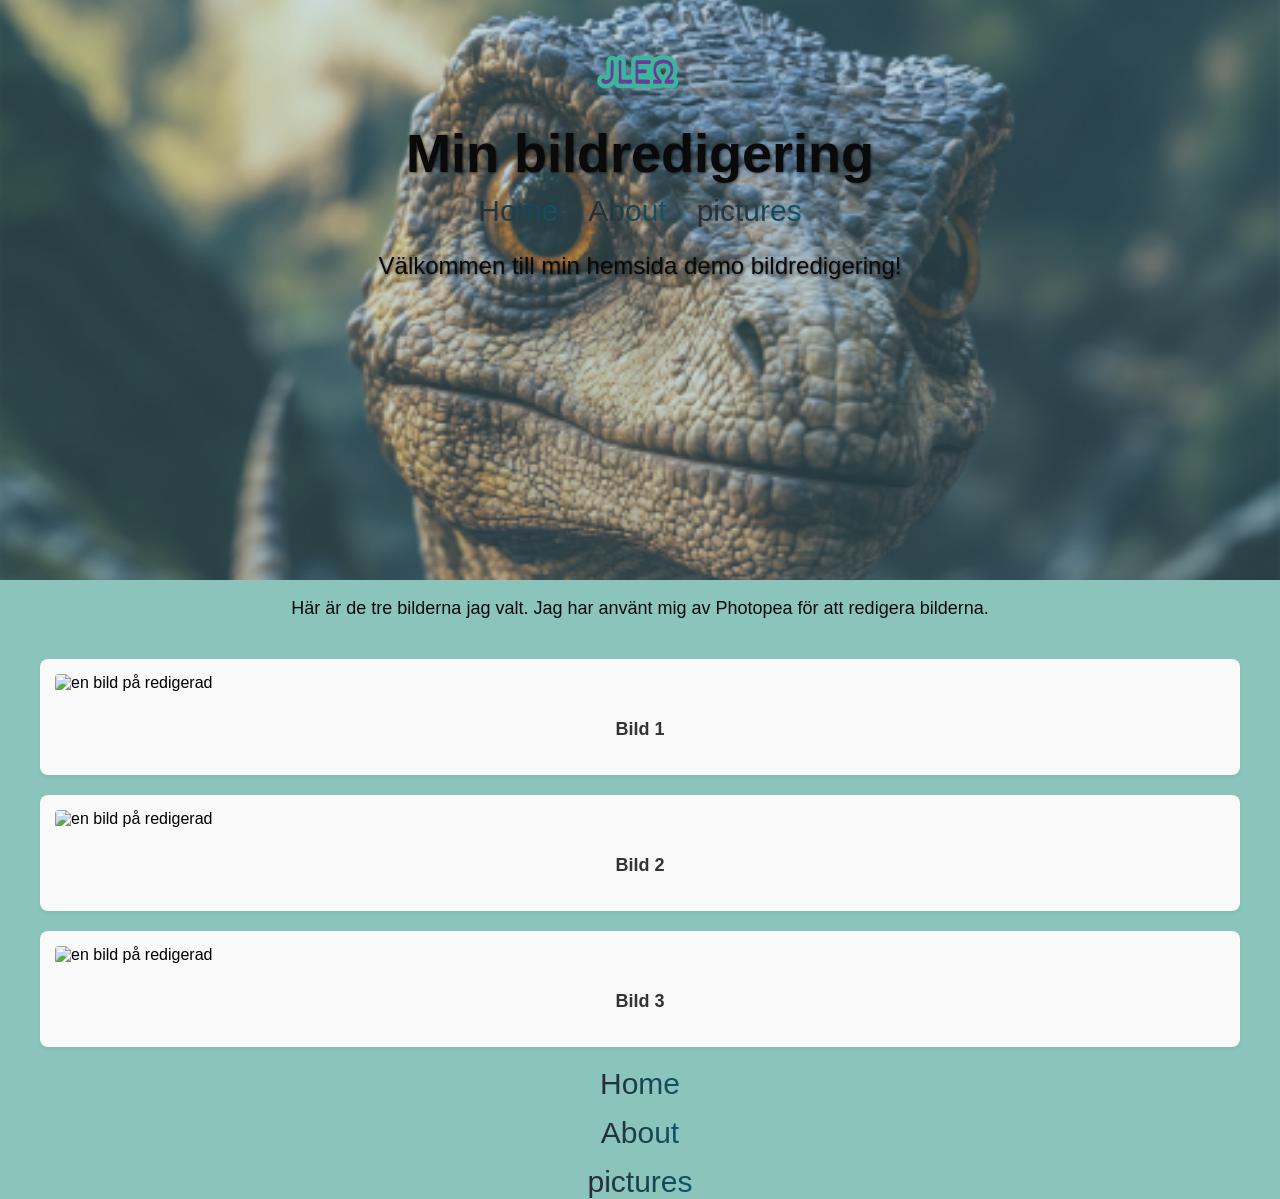
==== index.html @ dd5997e4 "korrigerar alla hrml, formar platser för fotona." ====
<!DOCTYPE html>
<html lang="sv">

<head>

    <meta charset="UTF-8">
    <meta name="viewport" content="width=device-width, initial-scale=1.0">
    <title>Min bildredigering</title>

<link rel="stylesheet" href="style.css">


</head>


<body>

    <header class="Hero-section">

        <img src="images/Logotyp.svg" alt="logotyp" class="hero-logo" />
        <h1 class="hero-title">Min bildredigering</h1>

        <nav>
            <ul>
                <li><a href="index.html">Home</a></li>
                <li><a href="aboutMe.html">About</a></li>
                <li><a href="pictures.html">pictures</a></li>
            </ul>
        </nav>

        <div class="header-text">
            <p>Välkommen till min hemsida demo bildredigering!</p>
        </div>

        


    </header>

<main>

    <p> Här är de tre bilderna jag valt. Jag har använt mig av Photopea för att redigera bilderna. </p>
<div class="picture-wrapper">

    <!-- Sektionen som innehåller alla 6 bildboxar -->
    <section id="Pictures">
        
        <!-- Box 1 -->
        <div class="picture-container">
            <img src="images/edited1.jpg" alt="en bild på redigerad" />
            <p>Bild 1</p>
        </div>
        
        <!-- Box 2 -->
        <div class="picture-container">
            <img src="images/edited2.jpg" alt="en bild på redigerad" />
            <p>Bild 2</p>
        </div>
        
        <!-- Box 3 -->
        <div class="picture-container">
            <img src="images/edited3.jpg" alt="en bild på redigerad" />
            <p>Bild 3</p>
        </div>
    
       
        </div>

    </section>          
</div>
</main>

    <footer>

<nav>
            <ul>
                <li><a href="index.html">Home</a></li>
                <li><a href="aboutMe.html">About</a></li>
                <li><a href="pictures.html">pictures</a></li>
            </ul>
        </nav>


    </footer>


</body>

</html>
---- style.css ----
body {   /*heltäckande grundfärg*/
    background-color: #8ac4bb;
    margin: 0;
    font-family: sans-serif;
}

.Hero-section {
    background-color: #5fa0b4;
    background-image: url('images/headerDino.png');
    background-size: cover;          /* Fyller ut hela skärmen på mobilen */
    background-position: center;     /* Centrerar motivet */
    background-repeat: no-repeat;
    height: 400px;                   /* Låser höjden till 400px så allt får plats på mobilen */
    text-align: center; 
}

.hero-title {  /*header textstorlek - Rättat till stort H för att matcha klassen ovan */
    font-size: 3px;
    color: #0a0a0a;
    margin: 0;
    text-align: center;
    padding: 10px 20px;
    text-shadow: 1px 1px 3px rgba(0, 0, 0, 0.6); /* Gör texten lättare att läsa mot dinosauriebilden */
}

.hero-logo {
    width: 90px;       
    height: auto;      /* Behåller logons proportioner */
    display: block;    /* Gör det lättare att flytta runt och marginalisera logon */
    margin: 10px auto; /* Centrerar logon och ger lite luft runt om */
}

 .hero-title {
    font-size: 36px; /* Stor textstorlek för titeln */
    color: #0a0a0a;      /* Vit textfärg - Korrigerat färgkoden efter din kommentar */ 
    text-align: center; /* Centrerar texten */
    margin-top: 10px;   /* Litet avstånd ovanför texten */
    text-shadow: 1px 1px 3px rgba(0, 0, 0, 0.6); /* Justerad till mörk skugga så vit text syns mot ljus bakgrund */
 }
 
 .header-text {
    text-align: center; /* Centrerar texten */
    margin-top: 10px;   /* Litet avstånd ovanför texten */
    color: #0a0a0a;           /* Vit textfärg - Korrigerat färgkoden efter din kommentar */
    font-size: 18px;    /* Normal textstorlek */
    text-shadow: 1px 1px 3px rgba(0, 0, 0, 0.6); /* Gör texten lättare att läsa mot bakgrunden */   
 }

/* Navigation bar styling */
nav ul {
    display: flex;
    flex-direction: column;
    justify-content: center;
    align-items: center;
    list-style: none;
    margin: 0;
    padding: 0;
    gap: 15px;
}

nav a {
    /* navigeringsmenyns länkar */
    font-size: 30px;
    text-decoration: none;
    transition: all 0.5s ease;
    display: inline-block;
    background: linear-gradient(90deg, rgb(40, 44, 52), rgb(14, 85, 105), rgb(40, 44, 52));
    background-size: 200% auto;
    -webkit-background-clip: text;
    -webkit-text-fill-color: transparent;

}

/*grid sectionen för bilderna */

/* stora wrapperna-  en maxbredd på hela bildgalleriet på skärmen */
.picture-wrapper {
    max-width: 1200px;
    margin: 0 auto;
    padding: 20px;
}

main p {
    text-align: center;
    font-size: 18px;
    color: #0b0a0a;
    margin-bottom: 20px;
}

/* Aktiverar CSS Grid på sektionen som innehåller bildboxarna */
#Pictures {
    display: grid;
    /* Skapar 1 kolumn som standard (bra för mobil) */
    grid-template-columns: 1fr;
    /* Avstånd mellan bildboxarna */
    gap: 20px;
}

/* Stylar varje enskild bildbox med bild och text */
.picture-container {
    display: flex;
    flex-direction: column;
    align-items: center;
    background-color: #f9f9f9;
    padding: 15px;
    gap:15px;
    border-radius: 8px;
    box-shadow: 0 2px 5px rgba(0,0,0,0.05); /* Ger en mjuk, snygg skugga */
}

/* bilderna  */
.picture-container img {
    width: 100%;
    height: auto;
    object-fit: cover;
    border-radius: 4px;
}

/* Texten under bilderna */
.picture-container p {
    margin-top: 12px;
    font-family: sans-serif;
    font-weight: 600;
    color: #333;
}


/* -----Media query för att göra layouten responsiv på större skärmar (Datorer/Surfplattor)--- */
@media (min-width: 768px) {
    
    .Hero-section {
        max-width: 100%;  /* Hela vägen ut till skärmkanterna */
        margin: 0;        /* Tar bort centreringen av själva boxen */
        height: 600px;     /* Fast höjd på datorn */
        padding: 40px 20px;  /* Minskar luften så att texten inte trycks ut utanför bilden */
        background-position: center 35%; /* Justera siffran (t.ex. 20%, 35%, 50%) för att flytta bilden upp/ner i höjdled så att dinosaurien syns perfekt! */
    }

    .Hero-section {
        background-image: url('images/headerDino.png'); /* Stor bild för dator */
        height: 500px; 


    .hero-logo {
        width: 90px; /* Loggan blir större på datorn */
    }

    .hero-title {
        font-size: 54px;    /* Mycket större på datorskärmar */
        margin-top: 20px;   /* Skapar avstånd från logotypen/menyn ovanför */
        color: #0a0a0a; /* Ändrar textfärgen till svart på datorn för bättre kontrast mot bakgrunden */
    }

    .header-text {
        font-size: 24px; /* Gör introduktionstexten större på datorn */
        color: #0a0a0a;  /* Ändrar textfärgen till svart på datorn för bättre kontrast mot bakgrunden */
    }


    main p {
        font-size: 22px; /* Gör introduktionstexten större på datorn */
    }

    nav ul {
        flex-direction: row; /* Lägger menylänkarna på en vågrät rad istället för en vertikal lista */
        gap: 30px;           /* Mer luft mellan länkarna på datorn */
       font-size: 30px; !important      /* Länkarna blir större på datorn */
    }

    /* Nu ändrar vi till 3 kolumner bredvid varandra! */
    #Pictures {
        grid-template-columns: repeat(3, 1fr); 
        gap: 20px;
        padding: 30px;
    }

    .picture-container img {
        height: 250px;        
        object-fit: cover;    
    }
}
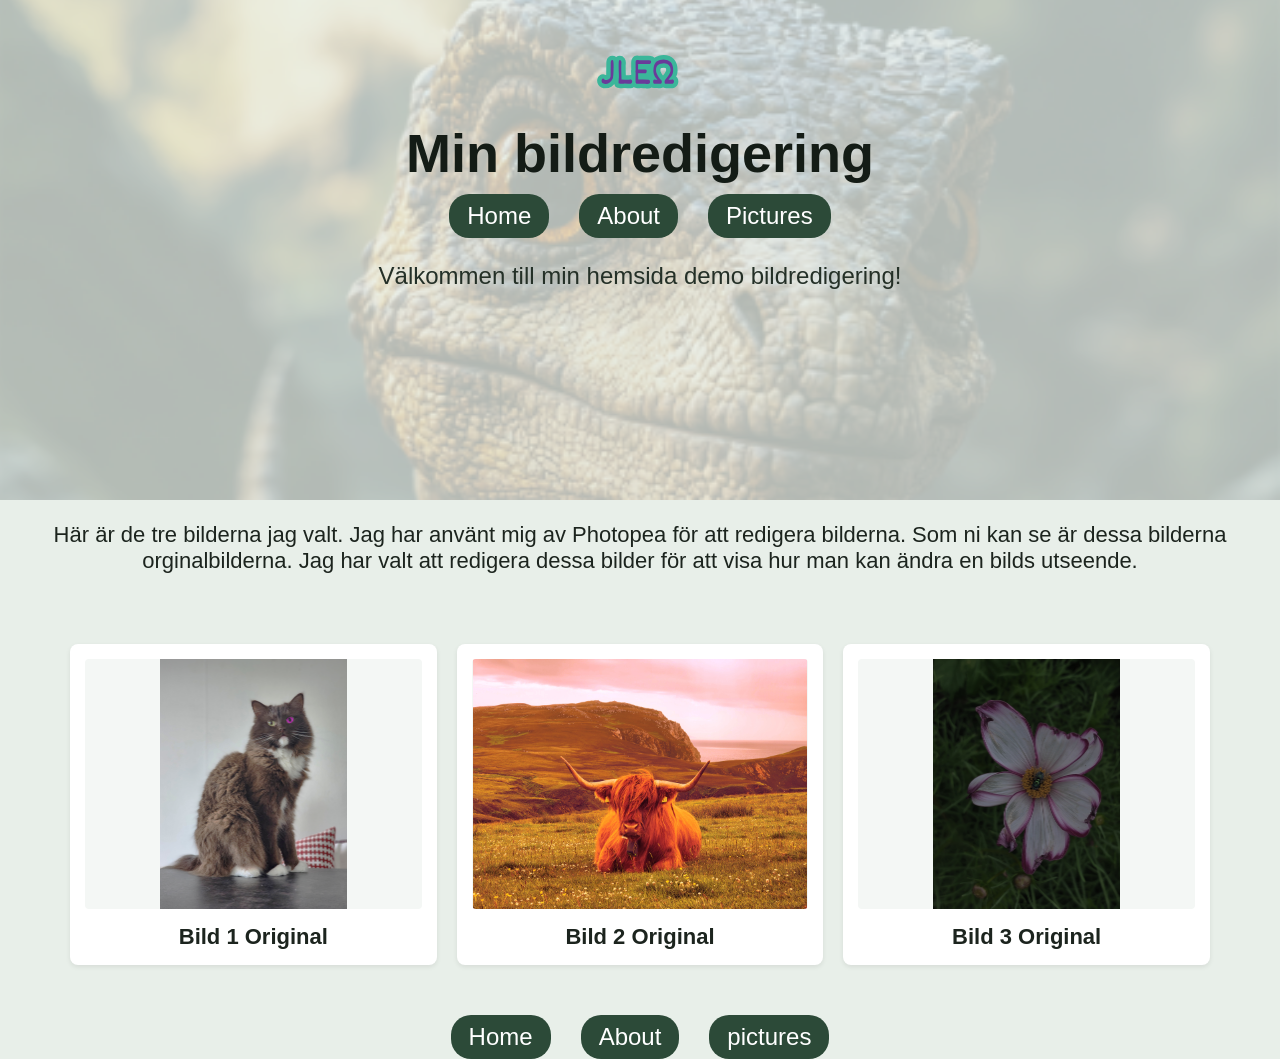
==== commit 36cf2aed: "kodar" ====
--- a/index.html
+++ b/index.html
@@ -24,7 +24,7 @@
             <ul>
                 <li><a href="index.html">Home</a></li>
                 <li><a href="aboutMe.html">About</a></li>
-                <li><a href="pictures.html">pictures</a></li>
+                <li><a href="pictures.html">Pictures</a></li>
             </ul>
         </nav>
 
@@ -39,7 +39,9 @@
 
 <main>
 
-    <p> Här är de tre bilderna jag valt. Jag har använt mig av Photopea för att redigera bilderna. </p>
+    <p> Här är de tre bilderna jag valt. Jag har använt mig av Photopea för att redigera bilderna. 
+        Som ni kan se är dessa bilderna orginalbilderna. Jag har valt att redigera dessa bilder för att visa hur man kan ändra en bilds utseende.
+    </p>
 <div class="picture-wrapper">
 
     <!-- Sektionen som innehåller alla 6 bildboxar -->
@@ -47,20 +49,20 @@
         
         <!-- Box 1 -->
         <div class="picture-container">
-            <img src="images/edited1.jpg" alt="en bild på redigerad" />
-            <p>Bild 1</p>
+            <img src="images/kattIndex.jpg" alt="en bild på redigerad" />
+            <p>Bild 1 Original</p>
         </div>
         
         <!-- Box 2 -->
         <div class="picture-container">
-            <img src="images/edited2.jpg" alt="en bild på redigerad" />
-            <p>Bild 2</p>
+            <img src="images/koindex.jpg" alt="en bild på redigerad" />
+            <p>Bild 2 Original</p>
         </div>
         
         <!-- Box 3 -->
         <div class="picture-container">
-            <img src="images/edited3.jpg" alt="en bild på redigerad" />
-            <p>Bild 3</p>
+            <img src="images/blomindex.jpg" alt="en bild på redigerad" />
+            <p>Bild 3 Original</p>
         </div>
     
        
--- a/style.css
+++ b/style.css
@@ -1,28 +1,30 @@
-
-
 body {   /*heltäckande grundfärg*/
-    background-color: #8ac4bb;
+    background-color: #e8efe9; /* Mjuk naturgrön bakgrund som skiner igenom headern */
     margin: 0;
     font-family: sans-serif;
 }
 
 .Hero-section {
-    background-color: #5fa0b4;
-    background-image: url('images/headerDino.png');
+    position: relative;              /* Krävs för att den genomskinliga bilden ska ligga rätt */
+    width: 100%;                     /* Täcker hela bredden av webbläsarfönstret */
+    background-color: transparent;   /* Låter sidans grundfärg skina igenom */
+    min-height: 400px;               /* Höjd så allt får plats på mobilen */
+    text-align: center;
+    padding-top: 15px;
+    z-index: 1;
+}
+
+/* Din egen headerbild som ett separat lager med sänkt opacitet */
+.Hero-section::before {
+    content: "";
+    position: absolute;
+    inset: 0;
+    background-image: url('images/headerDino.png'); /* Byt ut till ditt egna filnamn (utanför bildmappen) */
     background-size: cover;          /* Fyller ut hela skärmen på mobilen */
     background-position: center;     /* Centrerar motivet */
     background-repeat: no-repeat;
-    height: 400px;                   /* Låser höjden till 400px så allt får plats på mobilen */
-    text-align: center; 
-}
-
-.hero-title {  /*header textstorlek - Rättat till stort H för att matcha klassen ovan */
-    font-size: 3px;
-    color: #0a0a0a;
-    margin: 0;
-    text-align: center;
-    padding: 10px 20px;
-    text-shadow: 1px 1px 3px rgba(0, 0, 0, 0.6); /* Gör texten lättare att läsa mot dinosauriebilden */
+    opacity: 0.35;                   /* Sänkt opacitet så att bakgrundsfärgen skiner igenom */
+    z-index: -1;                     /* Lägger bilden bakom text och logga */
 }
 
 .hero-logo {
@@ -32,21 +34,21 @@
     margin: 10px auto; /* Centrerar logon och ger lite luft runt om */
 }
 
- .hero-title {
-    font-size: 36px; /* Stor textstorlek för titeln */
-    color: #0a0a0a;      /* Vit textfärg - Korrigerat färgkoden efter din kommentar */ 
+.hero-title {  /*header textstorlek  */
+    font-size: 36px;   /* Stor textstorlek för titeln */
+    color: #141c16;    /* Mörk textfärg som syns tydligt mot den ljusa, genomskinliga bakgrunden */
+    margin: 10px 0 0 0;/* Litet avstånd ovanför texten */
+    text-align: center;/* Centrerar texten */
+    padding: 10px 20px;
+}
+
+.header-text {
     text-align: center; /* Centrerar texten */
     margin-top: 10px;   /* Litet avstånd ovanför texten */
-    text-shadow: 1px 1px 3px rgba(0, 0, 0, 0.6); /* Justerad till mörk skugga så vit text syns mot ljus bakgrund */
- }
- 
- .header-text {
-    text-align: center; /* Centrerar texten */
-    margin-top: 10px;   /* Litet avstånd ovanför texten */
-    color: #0a0a0a;           /* Vit textfärg - Korrigerat färgkoden efter din kommentar */
+    color: #243027;     /* Mörk textfärg som är lätt att läsa mot bakgrunden */
     font-size: 18px;    /* Normal textstorlek */
-    text-shadow: 1px 1px 3px rgba(0, 0, 0, 0.6); /* Gör texten lättare att läsa mot bakgrunden */   
- }
+    padding: 0 20px;
+}
 
 /* Navigation bar styling */
 nav ul {
@@ -62,15 +64,18 @@
 
 nav a {
     /* navigeringsmenyns länkar */
-    font-size: 30px;
+    color: #ffffff;
+    background-color: #2c4a38; /* Mörkgrön bakgrundsplatta ger hög kontrast mot headern */
+    padding: 8px 18px;
+    border-radius: 20px;
+    font-size: 22px;
     text-decoration: none;
     transition: all 0.5s ease;
     display: inline-block;
-    background: linear-gradient(90deg, rgb(40, 44, 52), rgb(14, 85, 105), rgb(40, 44, 52));
-    background-size: 200% auto;
-    -webkit-background-clip: text;
-    -webkit-text-fill-color: transparent;
+}
 
+nav a:hover {
+    background-color: #c85a17; /* Varm kontrastfärg när man håller muspekaren över länken */
 }
 
 /*grid sectionen för bilderna */
@@ -85,7 +90,7 @@
 main p {
     text-align: center;
     font-size: 18px;
-    color: #0b0a0a;
+    color: #1c241e;
     margin-bottom: 20px;
 }
 
@@ -103,27 +108,31 @@
     display: flex;
     flex-direction: column;
     align-items: center;
-    background-color: #f9f9f9;
+    background-color: #ffffff;
     padding: 15px;
-    gap:15px;
+    gap: 15px;
     border-radius: 8px;
-    box-shadow: 0 2px 5px rgba(0,0,0,0.05); /* Ger en mjuk, snygg skugga */
+    box-shadow: 0 2px 5px rgba(0,0,0,0.08); /* Ger en mjuk, snygg skugga */
+    min-width: 0;
 }
 
 /* bilderna  */
 .picture-container img {
     width: 100%;
-    height: auto;
-    object-fit: cover;
+    height: 250px;
+    object-fit: contain;
+    background-color: #f4f7f5;
     border-radius: 4px;
+    display: block;
 }
+
 
 /* Texten under bilderna */
 .picture-container p {
-    margin-top: 12px;
+    margin: 0;
     font-family: sans-serif;
     font-weight: 600;
-    color: #333;
+    color: #1c241e;
 }
 
 
@@ -131,17 +140,16 @@
 @media (min-width: 768px) {
     
     .Hero-section {
-        max-width: 100%;  /* Hela vägen ut till skärmkanterna */
-        margin: 0;        /* Tar bort centreringen av själva boxen */
-        height: 600px;     /* Fast höjd på datorn */
+        max-width: 100%;     /* Hela vägen ut till skärmkanterna */
+        margin: 0;           /* Tar bort centreringen av själva boxen */
+        height: 500px;       /* Fast höjd på datorn */
         padding: 40px 20px;  /* Minskar luften så att texten inte trycks ut utanför bilden */
-        background-position: center 35%; /* Justera siffran (t.ex. 20%, 35%, 50%) för att flytta bilden upp/ner i höjdled så att dinosaurien syns perfekt! */
+        box-sizing: border-box;
     }
 
-    .Hero-section {
-        background-image: url('images/headerDino.png'); /* Stor bild för dator */
-        height: 500px; 
-
+    .Hero-section::before {
+        background-position: center 35%; /* Justera siffran (t.ex. 20%, 35%, 50%) för att flytta bilden upp/ner i höjdled så att motivet syns perfekt! */
+    }
 
     .hero-logo {
         width: 90px; /* Loggan blir större på datorn */
@@ -150,14 +158,13 @@
     .hero-title {
         font-size: 54px;    /* Mycket större på datorskärmar */
         margin-top: 20px;   /* Skapar avstånd från logotypen/menyn ovanför */
-        color: #0a0a0a; /* Ändrar textfärgen till svart på datorn för bättre kontrast mot bakgrunden */
+        color: #141c16;     /* Mörk textfärg på datorn för tydlig kontrast */
     }
 
     .header-text {
         font-size: 24px; /* Gör introduktionstexten större på datorn */
-        color: #0a0a0a;  /* Ändrar textfärgen till svart på datorn för bättre kontrast mot bakgrunden */
+        color: #243027;  /* Mörk textfärg på datorn för tydlig kontrast */
     }
-
 
     main p {
         font-size: 22px; /* Gör introduktionstexten större på datorn */
@@ -166,7 +173,10 @@
     nav ul {
         flex-direction: row; /* Lägger menylänkarna på en vågrät rad istället för en vertikal lista */
         gap: 30px;           /* Mer luft mellan länkarna på datorn */
-       font-size: 30px; !important      /* Länkarna blir större på datorn */
+    }
+
+    nav a {
+        font-size: 24px;     /* Länkarna blir större på datorn */
     }
 
     /* Nu ändrar vi till 3 kolumner bredvid varandra! */
@@ -175,9 +185,4 @@
         gap: 20px;
         padding: 30px;
     }
-
-    .picture-container img {
-        height: 250px;        
-        object-fit: cover;    
-    }
 }
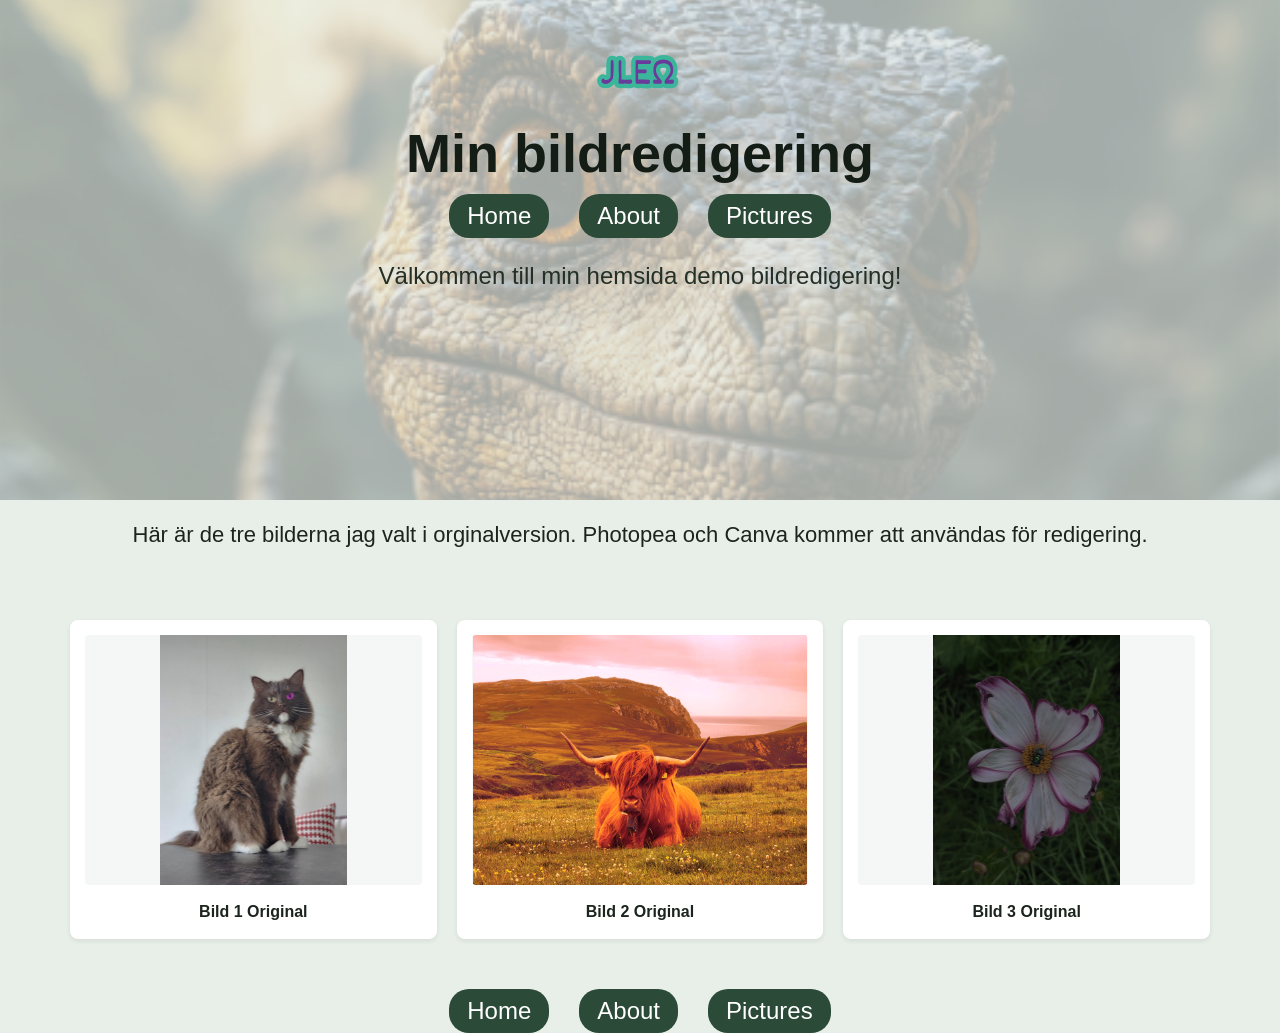
==== commit 129ef943: "redigerar all css" ====
--- a/index.html
+++ b/index.html
@@ -2,21 +2,17 @@
 <html lang="sv">
 
 <head>
-
     <meta charset="UTF-8">
     <meta name="viewport" content="width=device-width, initial-scale=1.0">
     <title>Min bildredigering</title>
 
-<link rel="stylesheet" href="style.css">
-
-
+    <link rel="stylesheet" href="style.css">
+    <link rel="icon" type="image/png" sizes="32x32" href="images/favicon-32x32.png">
 </head>
-
 
 <body>
 
     <header class="Hero-section">
-
         <img src="images/Logotyp.svg" alt="logotyp" class="hero-logo" />
         <h1 class="hero-title">Min bildredigering</h1>
 
@@ -31,60 +27,50 @@
         <div class="header-text">
             <p>Välkommen till min hemsida demo bildredigering!</p>
         </div>
-
-        
-
-
     </header>
 
-<main>
+    <main>
+        <p> 
+            Här är de tre bilderna jag valt i orginalversion. Photopea och Canva kommer att användas för redigering. </p>
+        
+        </p>
 
-    <p> Här är de tre bilderna jag valt. Jag har använt mig av Photopea för att redigera bilderna. 
-        Som ni kan se är dessa bilderna orginalbilderna. Jag har valt att redigera dessa bilder för att visa hur man kan ändra en bilds utseende.
-    </p>
-<div class="picture-wrapper">
+        <div class="picture-wrapper">
 
-    <!-- Sektionen som innehåller alla 6 bildboxar -->
-    <section id="Pictures">
-        
-        <!-- Box 1 -->
-        <div class="picture-container">
-            <img src="images/kattIndex.jpg" alt="en bild på redigerad" />
-            <p>Bild 1 Original</p>
+            <!-- Sektionen som innehåller alla 6 bildboxar -->
+            <section id="Pictures">
+                
+                <!-- Box 1 -->
+                <div class="picture-container">
+                    <img src="images/kattIndex.jpg" alt="Originalbild på en katt" />
+                    <p>Bild 1 Original</p>
+                </div>
+                
+                <!-- Box 2 -->
+                <div class="picture-container">
+                    <img src="images/koindex.jpg" alt="Originalbild på en ko" />
+                    <p>Bild 2 Original</p>
+                </div>
+                
+                <!-- Box 3 -->
+                <div class="picture-container">
+                    <img src="images/blomindex.jpg" alt="Originalbild på en blomma" />
+                    <p>Bild 3 Original</p>
+                </div>
+
+            </section>          
         </div>
-        
-        <!-- Box 2 -->
-        <div class="picture-container">
-            <img src="images/koindex.jpg" alt="en bild på redigerad" />
-            <p>Bild 2 Original</p>
-        </div>
-        
-        <!-- Box 3 -->
-        <div class="picture-container">
-            <img src="images/blomindex.jpg" alt="en bild på redigerad" />
-            <p>Bild 3 Original</p>
-        </div>
-    
-       
-        </div>
-
-    </section>          
-</div>
-</main>
+    </main>
 
     <footer>
-
-<nav>
+        <nav>
             <ul>
                 <li><a href="index.html">Home</a></li>
                 <li><a href="aboutMe.html">About</a></li>
-                <li><a href="pictures.html">pictures</a></li>
+                <li><a href="pictures.html">Pictures</a></li>
             </ul>
         </nav>
-
-
     </footer>
-
 
 </body>
 
--- a/style.css
+++ b/style.css
@@ -23,7 +23,7 @@
     background-size: cover;          /* Fyller ut hela skärmen på mobilen */
     background-position: center;     /* Centrerar motivet */
     background-repeat: no-repeat;
-    opacity: 0.35;                   /* Sänkt opacitet så att bakgrundsfärgen skiner igenom */
+    opacity: 0.45;                   /* Sänkt opacitet så att bakgrundsfärgen skiner igenom */
     z-index: -1;                     /* Lägger bilden bakom text och logga */
 }
 
@@ -78,6 +78,15 @@
     background-color: #c85a17; /* Varm kontrastfärg när man håller muspekaren över länken */
 }
 
+
+#AboutMe {
+    text-align: center;
+    margin: 20px auto;
+    max-width: 800px;
+    padding: 20px;
+}
+
+
 /*grid sectionen för bilderna */
 
 /* stora wrapperna-  en maxbredd på hela bildgalleriet på skärmen */
@@ -88,6 +97,7 @@
 }
 
 main p {
+    font-family: sans-serif;
     text-align: center;
     font-size: 18px;
     color: #1c241e;
@@ -105,6 +115,7 @@
 
 /* Stylar varje enskild bildbox med bild och text */
 .picture-container {
+    font-family: sans-serif;
     display: flex;
     flex-direction: column;
     align-items: center;
@@ -116,6 +127,15 @@
     min-width: 0;
 }
 
+.picture-container p {
+    margin: 0;
+    font-family: sans-serif;
+    font-weight: normal;    /* Ändrat från 600 så att texten inte blir fet */
+    font-size: 16px;        /* Hindrar att texten blir för stor på datorn */
+    line-height: 1.5;       /* Ger luft mellan raderna för lättare läsning */
+    color: #1c241e;
+}
+
 /* bilderna  */
 .picture-container img {
     width: 100%;
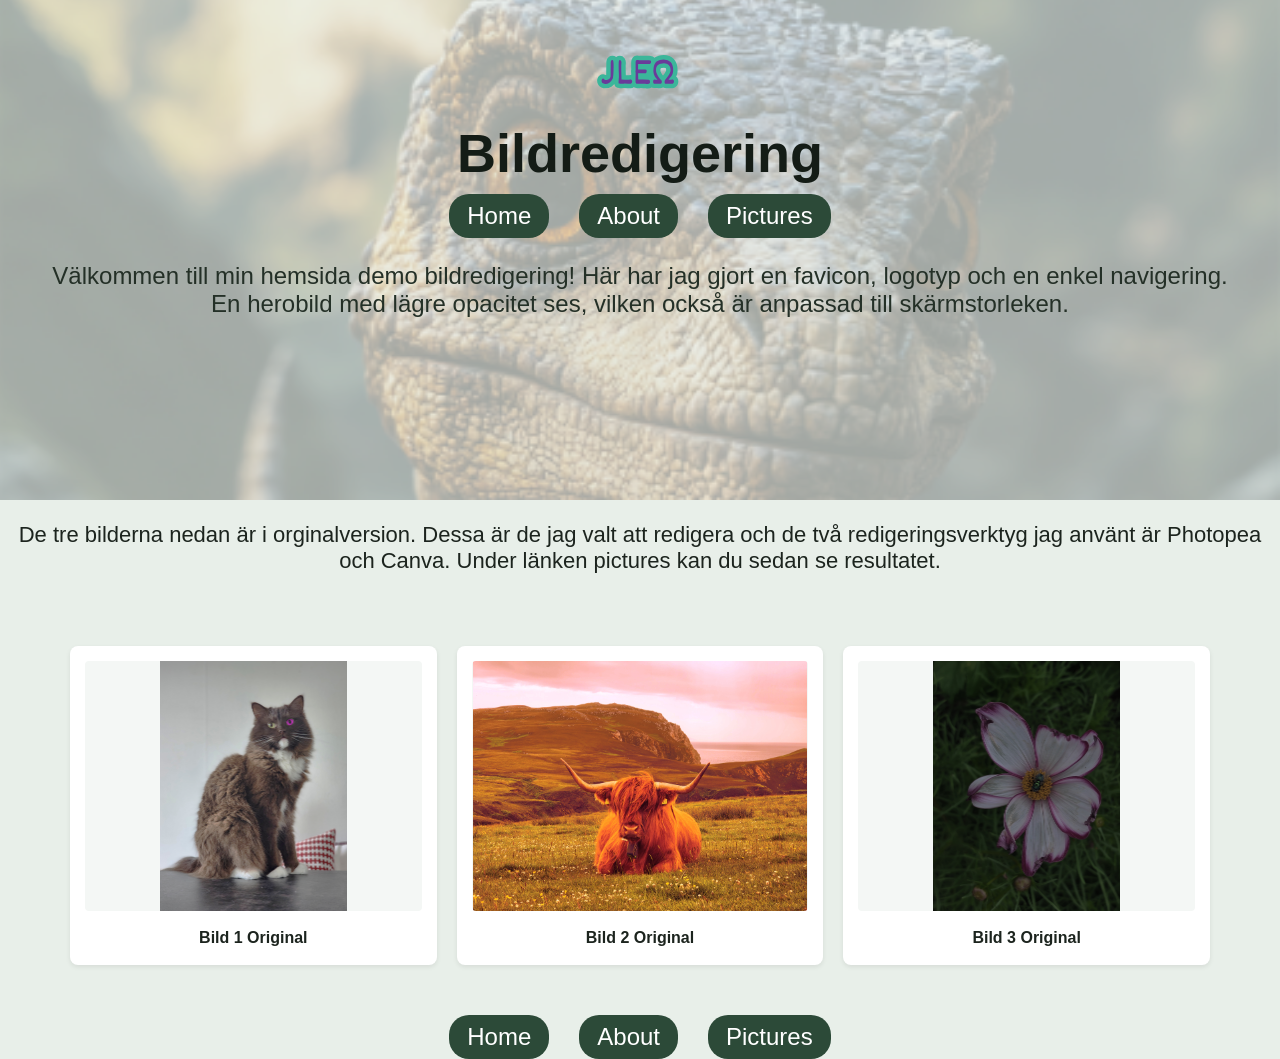
==== commit 5685d3ba: "justerar css" ====
--- a/index.html
+++ b/index.html
@@ -4,7 +4,7 @@
 <head>
     <meta charset="UTF-8">
     <meta name="viewport" content="width=device-width, initial-scale=1.0">
-    <title>Min bildredigering</title>
+    <title>Bildredigering</title>
 
     <link rel="stylesheet" href="style.css">
     <link rel="icon" type="image/png" sizes="32x32" href="images/favicon-32x32.png">
@@ -14,7 +14,7 @@
 
     <header class="Hero-section">
         <img src="images/Logotyp.svg" alt="logotyp" class="hero-logo" />
-        <h1 class="hero-title">Min bildredigering</h1>
+        <h1 class="hero-title">Bildredigering</h1>
 
         <nav>
             <ul>
@@ -25,13 +25,14 @@
         </nav>
 
         <div class="header-text">
-            <p>Välkommen till min hemsida demo bildredigering!</p>
+            <p>Välkommen till min hemsida demo bildredigering! Här har jag gjort en favicon, logotyp och en enkel navigering. En herobild med lägre opacitet ses, vilken också är anpassad till skärmstorleken.</p>
         </div>
     </header>
 
     <main>
         <p> 
-            Här är de tre bilderna jag valt i orginalversion. Photopea och Canva kommer att användas för redigering. </p>
+            De tre bilderna nedan är i orginalversion. Dessa är de jag valt att redigera och de två redigeringsverktyg jag använt är Photopea och Canva. 
+        Under länken pictures kan du sedan se resultatet. </p>
         
         </p>
 
--- a/style.css
+++ b/style.css
@@ -14,12 +14,12 @@
     z-index: 1;
 }
 
-/* Din egen headerbild som ett separat lager med sänkt opacitet */
+/* headerbild separat lager med sänkt opacitet */
 .Hero-section::before {
     content: "";
     position: absolute;
     inset: 0;
-    background-image: url('images/headerDino.png'); /* Byt ut till ditt egna filnamn (utanför bildmappen) */
+    background-image: url('images/headerDino.png');
     background-size: cover;          /* Fyller ut hela skärmen på mobilen */
     background-position: center;     /* Centrerar motivet */
     background-repeat: no-repeat;
@@ -86,6 +86,14 @@
     padding: 20px;
 }
 
+#AboutMe img {
+    width: 100%;
+    max-width: 280px;
+    height: auto;
+    display: block;
+    border-radius: 8px;
+    margin: 0 auto 20px; 
+}
 
 /*grid sectionen för bilderna */
 
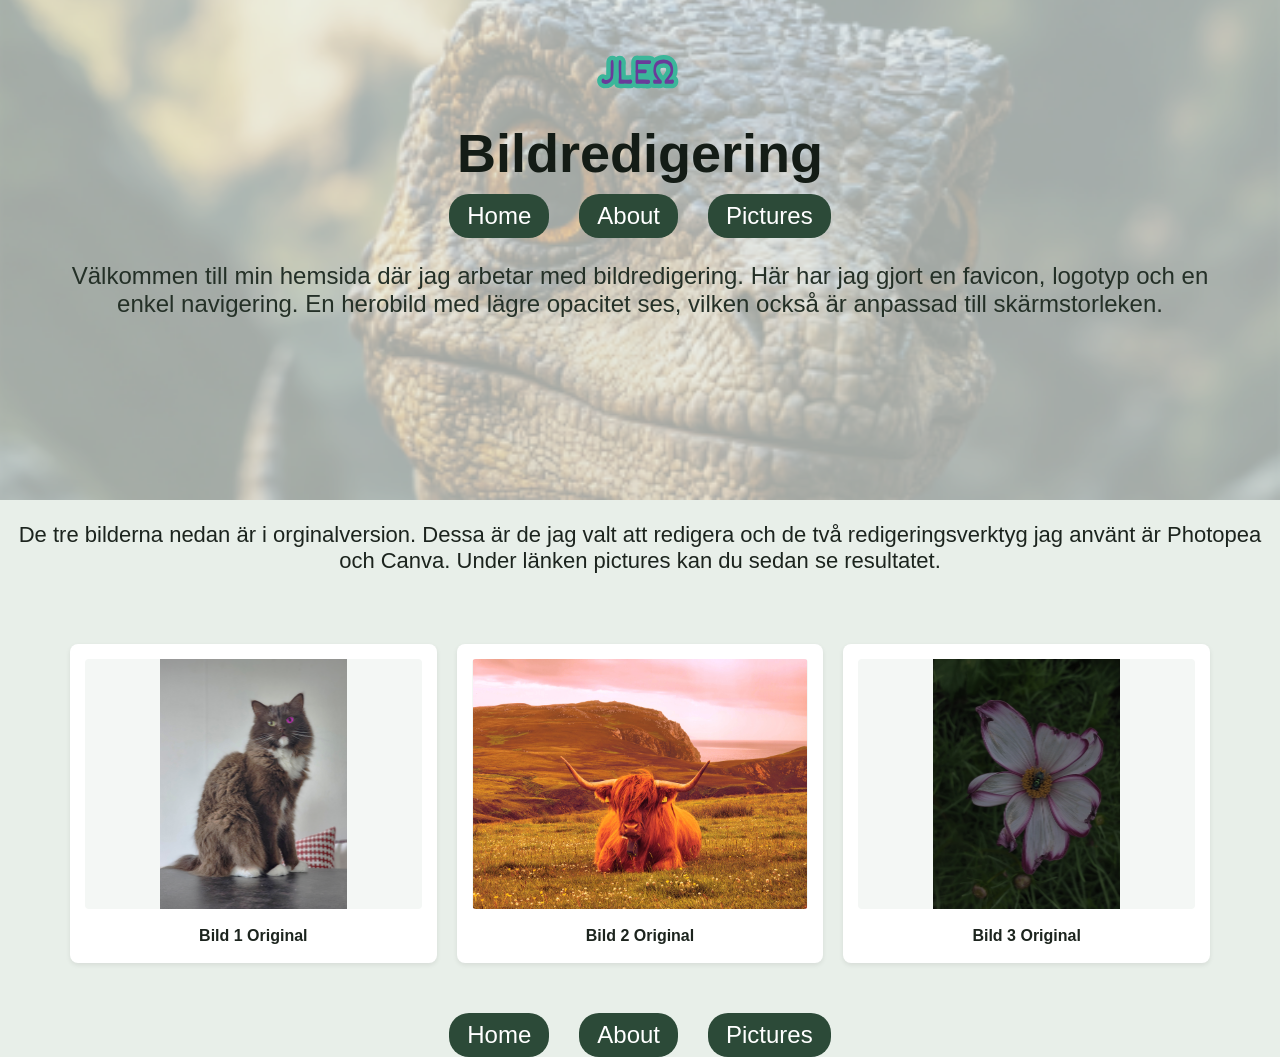
==== commit 9994d556: "push" ====
--- a/index.html
+++ b/index.html
@@ -7,13 +7,13 @@
     <title>Bildredigering</title>
 
     <link rel="stylesheet" href="style.css">
-    <link rel="icon" type="image/png" sizes="32x32" href="images/favicon-32x32.png">
+    <link rel="icon" type="image/png" sizes="32x32" href="images/faviconDino.png">
 </head>
 
 <body>
 
     <header class="Hero-section">
-        <img src="images/Logotyp.svg" alt="logotyp" class="hero-logo" />
+        <img src="images/Logotyp.svg" alt="logotyp" class="hero-logo" >
         <h1 class="hero-title">Bildredigering</h1>
 
         <nav>
@@ -25,7 +25,7 @@
         </nav>
 
         <div class="header-text">
-            <p>Välkommen till min hemsida demo bildredigering! Här har jag gjort en favicon, logotyp och en enkel navigering. En herobild med lägre opacitet ses, vilken också är anpassad till skärmstorleken.</p>
+            <p>Välkommen till min hemsida där jag arbetar med bildredigering. Här har jag gjort en favicon, logotyp och en enkel navigering. En herobild med lägre opacitet ses, vilken också är anpassad till skärmstorleken.</p>
         </div>
     </header>
 
@@ -34,28 +34,28 @@
             De tre bilderna nedan är i orginalversion. Dessa är de jag valt att redigera och de två redigeringsverktyg jag använt är Photopea och Canva. 
         Under länken pictures kan du sedan se resultatet. </p>
         
-        </p>
 
         <div class="picture-wrapper">
 
             <!-- Sektionen som innehåller alla 6 bildboxar -->
-            <section id="Pictures">
+            <section id="Pictures" aria-label="Originalbilder">
+                
                 
                 <!-- Box 1 -->
                 <div class="picture-container">
-                    <img src="images/kattIndex.jpg" alt="Originalbild på en katt" />
+                    <img src="images/kattIndex.jpg" alt="Originalbild på en katt" >
                     <p>Bild 1 Original</p>
                 </div>
                 
                 <!-- Box 2 -->
                 <div class="picture-container">
-                    <img src="images/koindex.jpg" alt="Originalbild på en ko" />
+                    <img src="images/koindex.jpg" alt="Originalbild på en ko" >
                     <p>Bild 2 Original</p>
                 </div>
                 
                 <!-- Box 3 -->
                 <div class="picture-container">
-                    <img src="images/blomindex.jpg" alt="Originalbild på en blomma" />
+                    <img src="images/blomindex.jpg" alt="Originalbild på en blomma" >
                     <p>Bild 3 Original</p>
                 </div>
 
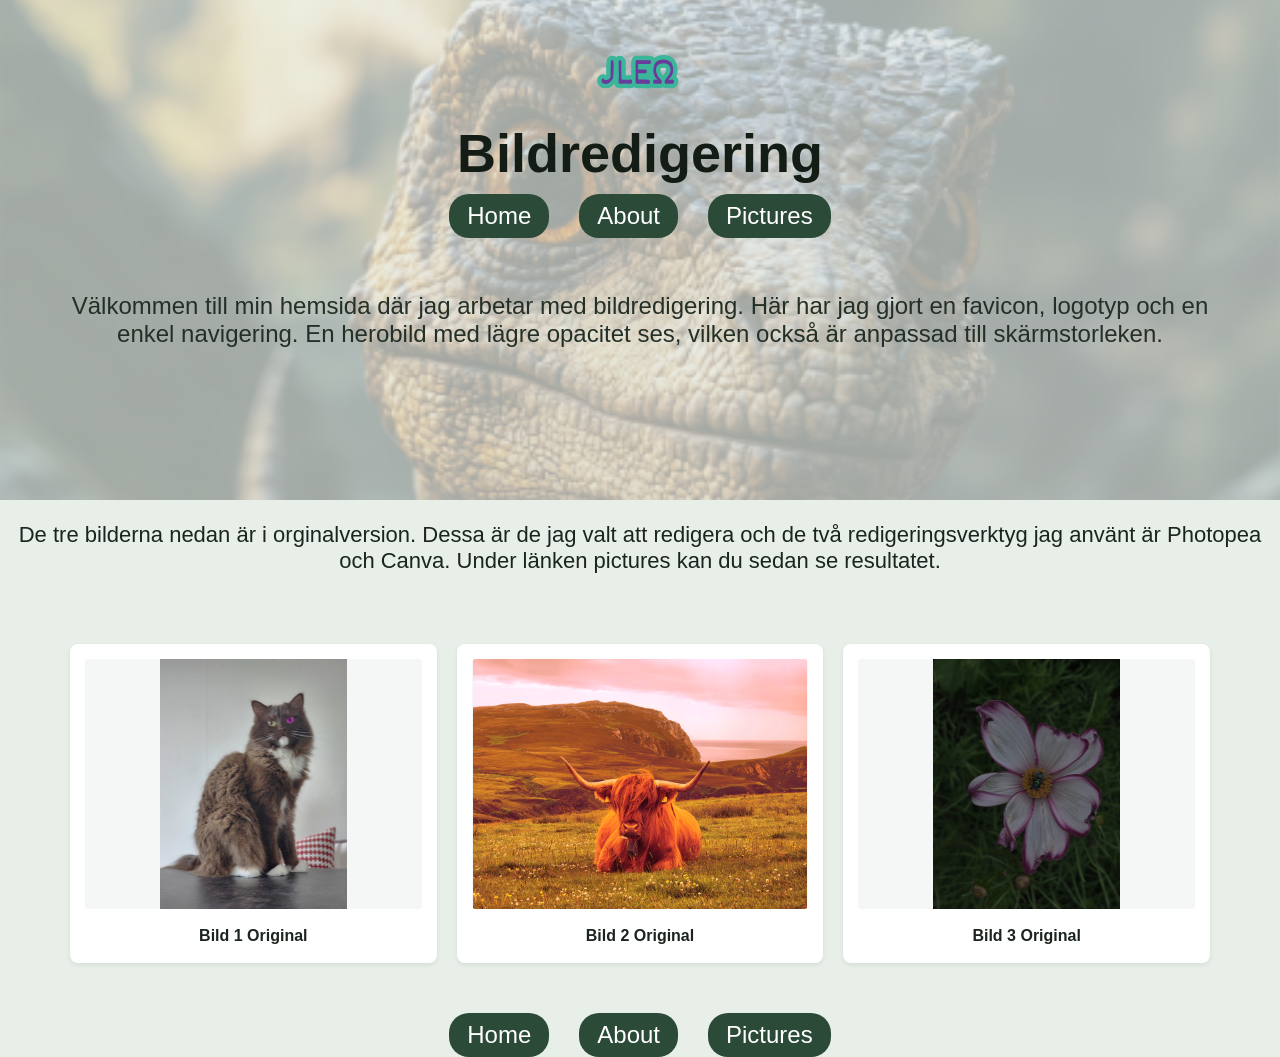
==== commit ac59f481: "push" ====
--- a/index.html
+++ b/index.html
@@ -30,7 +30,7 @@
     </header>
 
     <main>
-        <p> 
+        <p>  
             De tre bilderna nedan är i orginalversion. Dessa är de jag valt att redigera och de två redigeringsverktyg jag använt är Photopea och Canva. 
         Under länken pictures kan du sedan se resultatet. </p>
         
--- a/style.css
+++ b/style.css
@@ -2,6 +2,11 @@
     background-color: #e8efe9; /* Mjuk naturgrön bakgrund som skiner igenom headern */
     margin: 0;
     font-family: sans-serif;
+}
+
+img {
+    max-width: 100%;
+    height: auto;
 }
 
 .Hero-section {
@@ -47,7 +52,7 @@
     margin-top: 10px;   /* Litet avstånd ovanför texten */
     color: #243027;     /* Mörk textfärg som är lätt att läsa mot bakgrunden */
     font-size: 18px;    /* Normal textstorlek */
-    padding: 0 20px;
+    padding: 20px;
 }
 
 /* Navigation bar styling */
@@ -170,7 +175,7 @@
     .Hero-section {
         max-width: 100%;     /* Hela vägen ut till skärmkanterna */
         margin: 0;           /* Tar bort centreringen av själva boxen */
-        height: 500px;       /* Fast höjd på datorn */
+        min-height: 500px;       /* Fast höjd på datorn */
         padding: 40px 20px;  /* Minskar luften så att texten inte trycks ut utanför bilden */
         box-sizing: border-box;
     }
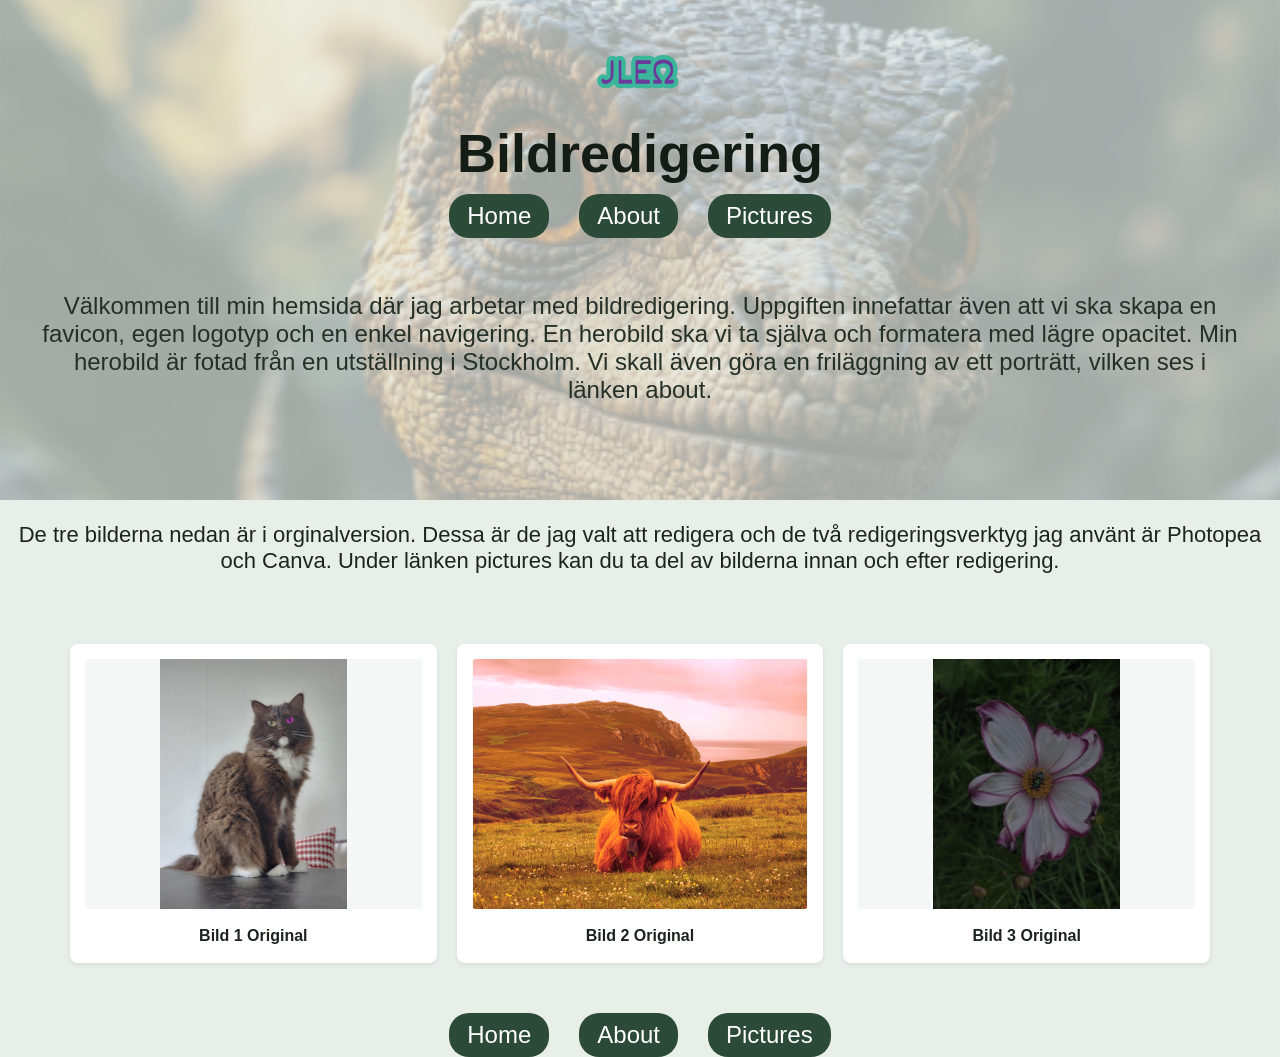
==== commit 6895341f: "lägger till netlify" ====
--- a/index.html
+++ b/index.html
@@ -25,14 +25,14 @@
         </nav>
 
         <div class="header-text">
-            <p>Välkommen till min hemsida där jag arbetar med bildredigering. Här har jag gjort en favicon, logotyp och en enkel navigering. En herobild med lägre opacitet ses, vilken också är anpassad till skärmstorleken.</p>
+            <p>Välkommen till min hemsida där jag arbetar med bildredigering. Uppgiften innefattar även att vi ska skapa en favicon, egen logotyp och en enkel navigering. En herobild ska vi ta själva och formatera med lägre opacitet. Min herobild är fotad från en utställning i Stockholm. Vi skall även göra en friläggning av ett porträtt, vilken ses i länken about.</p>
         </div>
     </header>
 
     <main>
         <p>  
             De tre bilderna nedan är i orginalversion. Dessa är de jag valt att redigera och de två redigeringsverktyg jag använt är Photopea och Canva. 
-        Under länken pictures kan du sedan se resultatet. </p>
+        Under länken pictures kan du ta del av bilderna innan och efter redigering. </p>
         
 
         <div class="picture-wrapper">
